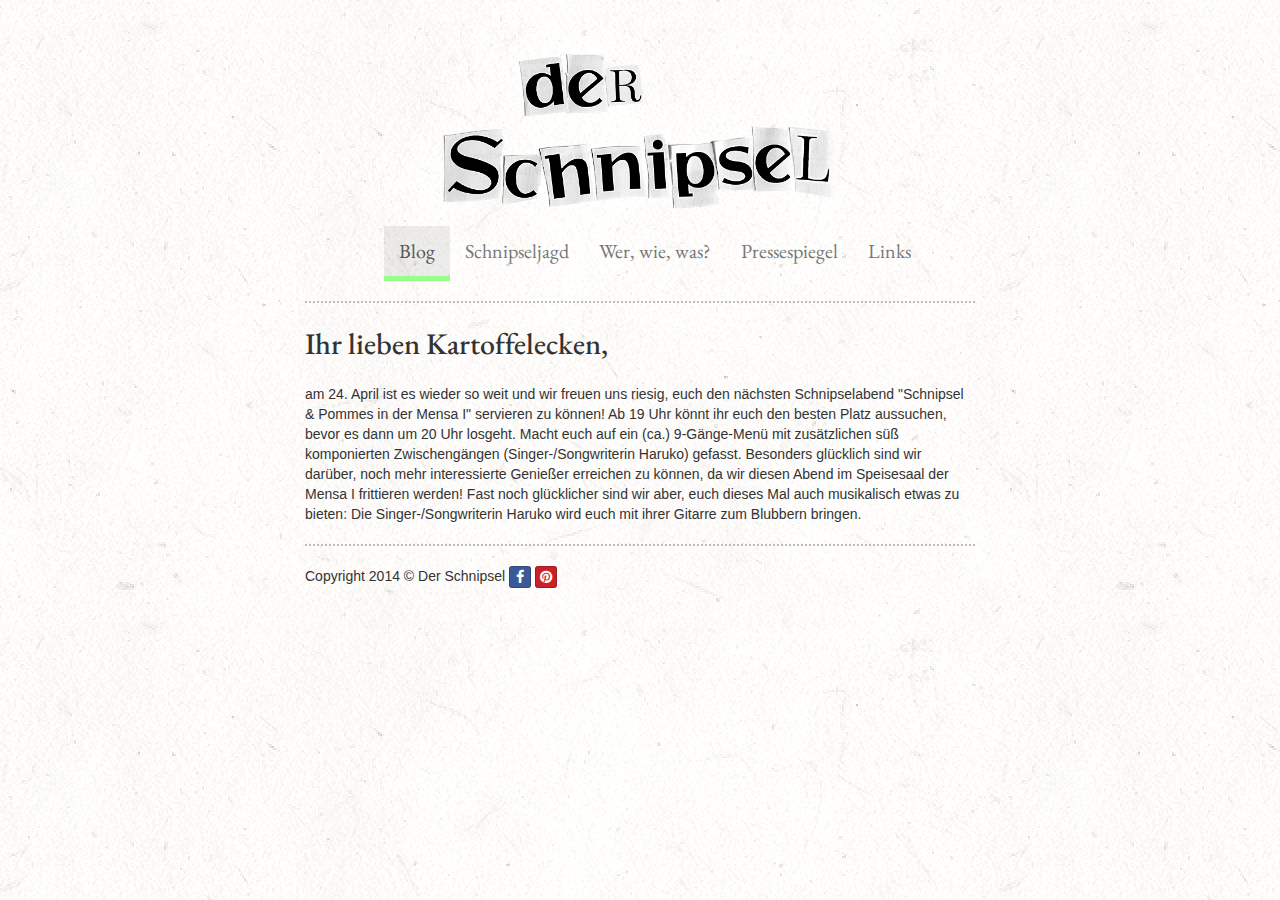
==== index.html @ 992e2056 "Initilisierung" ====
<!DOCTYPE html>
<html lang="de">
<head>
  <title>Schnipsel-Magazin</title>
  <meta charset="utf-8">
  <meta name="viewport" content="width=device-width, initial-scale=1">
  <meta name="description" content="">
  <meta name="author" content="Andre Jonas">

  <link href="http://maxcdn.bootstrapcdn.com/bootstrap/3.2.0/css/bootstrap.min.css" rel="stylesheet" type="text/css">
  <script src="https://ajax.googleapis.com/ajax/libs/jquery/1.11.1/jquery.min.js"></script>
  <script src="http://maxcdn.bootstrapcdn.com/bootstrap/3.2.0/js/bootstrap.min.js"></script>
  
  <!-- Custom CSS -->
  <link href="css/custom.css" rel="stylesheet" type="text/css">
	<link href="css/bootstrap-social.css" rel="stylesheet" type="text/css">

  <!-- Custom Fonts -->
  <link href="http://maxcdn.bootstrapcdn.com/font-awesome/4.3.0/css/font-awesome.min.css" rel="stylesheet" type="text/css">
  <link href="http://fonts.googleapis.com/css?family=EB+Garamond" rel="stylesheet" type="text/css">
</head>

<body>
  <div class="container">
    <header>
      <div class="logo center-block" style="max-width:400px">
        <img class="img-responsive" src="res/header.png" alt="">
      </div>
      
      <nav class="navbar navbar-default">
        <div class="container">
          <div class="collapse navbar-collapse">
            <ul class="nav navbar-nav">
              <li class="active"><a id="a_blog" href="index.html">Blog</a></li>
              <li><a id="a_schnipseljagd" href="schnipseljagd.html">Schnipseljagd</a></li>
              <li><a id="a_werwiewas"href="werwiewas.html">Wer, wie, was?</a></li>
              <li><a id="a_pressespiegel" href="pressespiegel.html">Pressespiegel</a></li>
              <li><a id="a_links" href="links.html">Links</a></li>
            </ul>
          </div>
        </div>
      </nav>
    </header>
    
    <hr>
    
    <h2>Ihr lieben Kartoffelecken,</h2>
    <p>am 24. April ist es wieder so weit und wir freuen uns riesig, euch den nächsten Schnipselabend "Schnipsel & Pommes in der Mensa I" servieren zu können! Ab 19 Uhr könnt ihr euch den besten Platz aussuchen, bevor es dann um 20 Uhr losgeht.
Macht euch auf ein (ca.) 9-Gänge-Menü mit zusätzlichen süß komponierten Zwischengängen (Singer-/Songwriterin Haruko) gefasst.
Besonders glücklich sind wir darüber, noch mehr interessierte Genießer erreichen zu können, da wir diesen Abend im Speisesaal der Mensa I frittieren werden!
Fast noch glücklicher sind wir aber, euch dieses Mal auch musikalisch etwas zu bieten: Die Singer-/Songwriterin Haruko wird euch mit ihrer Gitarre zum Blubbern bringen.</p>
          
    <footer>
      <hr>
      <div class="row">
        <div class="col-md-12">
          <p>Copyright 2014 &copy; Der Schnipsel <a class="btn btn-social-icon btn-facebook btn-xs" href="https://www.facebook.com/der.schnipsel"><i class="fa fa-facebook"></i></a> <a class="btn btn-social-icon btn-pinterest btn-xs" href="http://www.pinterest.com/derschnipsel/"><i class="fa fa-pinterest"></i></a>
        </div>
      </div>
    </footer>
  </div>
</body>

</html>
---- css/custom.css ----
/* Global Styles */

html,
body {
  height: 100%;
}

body {
  padding-top: 50px;
  background-image: url(../res/hintergrund.jpg);
}

h1, h2, h3 {
	font-family: 'EB Garamond', serif;
  margin-top: 0.8em;
  margin-bottom: 0.8em;
}

p {
  margin-bottom: 1em;
}

hr {
	border-top: 2px dotted #BBBBBB;
}

.container {
  margin-right: auto;
  margin-left: auto;
  max-width: 700px; /* or 950px */
}

/* Navigation */

.navbar {
  background-color: transparent;
  background: transparent;
  border: transparent;
}

.navbar .navbar-nav {
  display: inline-block;
  float: none;
  vertical-align: top;
}

.navbar .navbar-nav > .active > a {
  background-color:rgba(0, 0, 0, 0.07);
}

.navbar .navbar-nav li > a:hover {
  background-color:rgba(0, 0, 0, 0.03);
}

.navbar .navbar-nav > .active > a:hover {
  background-color:rgba(0, 0, 0, 0.03);
}

.navbar .navbar-collapse {
  text-align: center;
}

.navbar a {
	font-family: 'EB Garamond', serif;
	font-size: 20px;
	border-bottom: 5px solid transparent;
}

.navbar .navbar-nav > .active > #a_blog, #a_blog:hover {
  border-bottom: 5px solid #96FF8A;
}

.navbar .navbar-nav > .active > #a_schnipseljagd, #a_schnipseljagd:hover {
	border-bottom: 5px solid #8A96FF;
}

.navbar .navbar-nav > .active > #a_werwiewas, #a_werwiewas:hover {
	border-bottom: 5px solid #FF8A96;
}

.navbar .navbar-nav > .active > #a_pressespiegel, #a_pressespiegel:hover {
	border-bottom: 5px solid #8AFFB8;
}

.navbar .navbar-nav > .active > #a_links, #a_links:hover {
	border-bottom: 5px solid #B88AFF;
}

.logo img {
	width: 100%;
  height: 100%;
}

footer {
  margin: 20px 0;
}

/* Carousel */

.carousel-control.left, .carousel-control.right {
  background-image: none;
  background-color: #DDDDDD;
  opacity: .5;
}

#myCarousel {
	width: 400px;
	height: 600px;
}

#karte {
  margin-bottom: 1.5em;
}
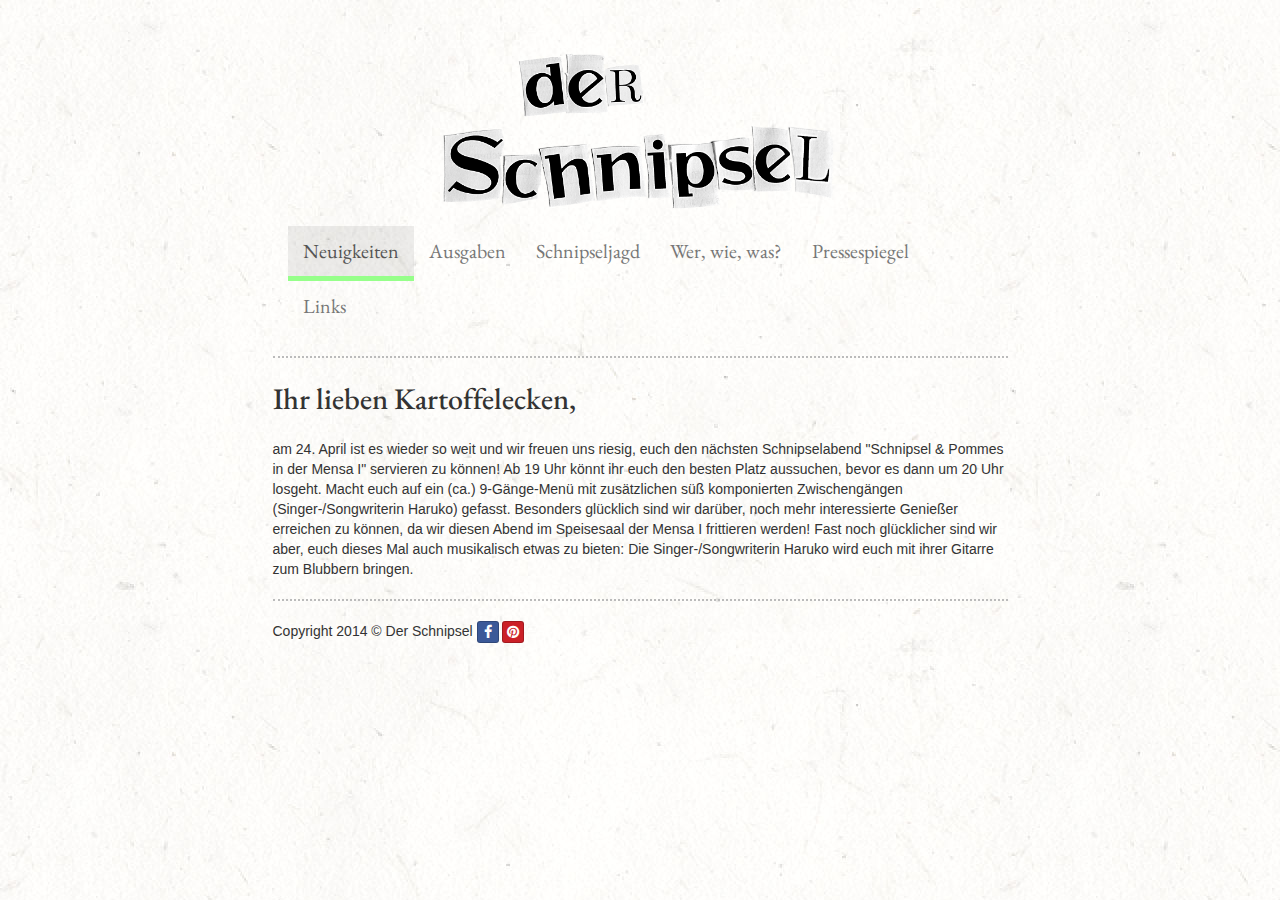
==== commit 8ba16511: "Menü verbessert" ====
--- a/index.html
+++ b/index.html
@@ -1,64 +1,63 @@
-<!DOCTYPE html>
-<html lang="de">
-<head>
-  <title>Schnipsel-Magazin</title>
-  <meta charset="utf-8">
-  <meta name="viewport" content="width=device-width, initial-scale=1">
-  <meta name="description" content="">
-  <meta name="author" content="Andre Jonas">
-
-  <link href="http://maxcdn.bootstrapcdn.com/bootstrap/3.2.0/css/bootstrap.min.css" rel="stylesheet" type="text/css">
-  <script src="https://ajax.googleapis.com/ajax/libs/jquery/1.11.1/jquery.min.js"></script>
-  <script src="http://maxcdn.bootstrapcdn.com/bootstrap/3.2.0/js/bootstrap.min.js"></script>
-  
-  <!-- Custom CSS -->
-  <link href="css/custom.css" rel="stylesheet" type="text/css">
-	<link href="css/bootstrap-social.css" rel="stylesheet" type="text/css">
-
-  <!-- Custom Fonts -->
-  <link href="http://maxcdn.bootstrapcdn.com/font-awesome/4.3.0/css/font-awesome.min.css" rel="stylesheet" type="text/css">
-  <link href="http://fonts.googleapis.com/css?family=EB+Garamond" rel="stylesheet" type="text/css">
-</head>
-
-<body>
-  <div class="container">
-    <header>
-      <div class="logo center-block" style="max-width:400px">
-        <img class="img-responsive" src="res/header.png" alt="">
-      </div>
-      
-      <nav class="navbar navbar-default">
-        <div class="container">
-          <div class="collapse navbar-collapse">
-            <ul class="nav navbar-nav">
-              <li class="active"><a id="a_blog" href="index.html">Blog</a></li>
-              <li><a id="a_schnipseljagd" href="schnipseljagd.html">Schnipseljagd</a></li>
-              <li><a id="a_werwiewas"href="werwiewas.html">Wer, wie, was?</a></li>
-              <li><a id="a_pressespiegel" href="pressespiegel.html">Pressespiegel</a></li>
-              <li><a id="a_links" href="links.html">Links</a></li>
-            </ul>
-          </div>
-        </div>
-      </nav>
-    </header>
-    
-    <hr>
-    
-    <h2>Ihr lieben Kartoffelecken,</h2>
-    <p>am 24. April ist es wieder so weit und wir freuen uns riesig, euch den nächsten Schnipselabend "Schnipsel & Pommes in der Mensa I" servieren zu können! Ab 19 Uhr könnt ihr euch den besten Platz aussuchen, bevor es dann um 20 Uhr losgeht.
-Macht euch auf ein (ca.) 9-Gänge-Menü mit zusätzlichen süß komponierten Zwischengängen (Singer-/Songwriterin Haruko) gefasst.
-Besonders glücklich sind wir darüber, noch mehr interessierte Genießer erreichen zu können, da wir diesen Abend im Speisesaal der Mensa I frittieren werden!
-Fast noch glücklicher sind wir aber, euch dieses Mal auch musikalisch etwas zu bieten: Die Singer-/Songwriterin Haruko wird euch mit ihrer Gitarre zum Blubbern bringen.</p>
-          
-    <footer>
-      <hr>
-      <div class="row">
-        <div class="col-md-12">
-          <p>Copyright 2014 &copy; Der Schnipsel <a class="btn btn-social-icon btn-facebook btn-xs" href="https://www.facebook.com/der.schnipsel"><i class="fa fa-facebook"></i></a> <a class="btn btn-social-icon btn-pinterest btn-xs" href="http://www.pinterest.com/derschnipsel/"><i class="fa fa-pinterest"></i></a>
-        </div>
-      </div>
-    </footer>
-  </div>
-</body>
-
-</html>
+<!DOCTYPE html>
+<html lang="de">
+<head>
+  <title>Schnipsel-Magazin</title>
+  <meta charset="utf-8">
+  <meta name="viewport" content="width=device-width, initial-scale=1">
+  <meta name="description" content="">
+  <meta name="author" content="Andre Jonas">
+
+  <link href="http://maxcdn.bootstrapcdn.com/bootstrap/3.2.0/css/bootstrap.min.css" rel="stylesheet" type="text/css">
+  <script src="https://ajax.googleapis.com/ajax/libs/jquery/1.11.1/jquery.min.js"></script>
+  <script src="http://maxcdn.bootstrapcdn.com/bootstrap/3.2.0/js/bootstrap.min.js"></script>
+  
+  <!-- Custom CSS -->
+  <link href="css/custom.css" rel="stylesheet" type="text/css">
+	<link href="css/bootstrap-social.css" rel="stylesheet" type="text/css">
+
+  <!-- Custom Fonts -->
+  <link href="http://maxcdn.bootstrapcdn.com/font-awesome/4.3.0/css/font-awesome.min.css" rel="stylesheet" type="text/css">
+  <link href="http://fonts.googleapis.com/css?family=EB+Garamond" rel="stylesheet" type="text/css">
+</head>
+
+<body>
+  <div class="container">
+    <header>
+      <div class="logo center-block" style="max-width:400px">
+        <img class="img-responsive" src="res/header.png" alt="">
+      </div>
+      
+      <nav class="navbar navbar-default">
+        <div class="collapse navbar-collapse">
+          <ul class="nav navbar-nav">
+            <li class="active"><a id="a_neuigkeiten" href="index.html">Neuigkeiten</a></li>
+            <li><a id="a_ausgaben" href="ausgaben.html">Ausgaben</a></li>
+            <li><a id="a_schnipseljagd" href="schnipseljagd.html">Schnipseljagd</a></li>
+            <li><a id="a_werwiewas"href="werwiewas.html">Wer, wie, was?</a></li>
+            <li><a id="a_pressespiegel" href="pressespiegel.html">Pressespiegel</a></li>
+            <li><a id="a_links" href="links.html">Links</a></li>
+          </ul>
+        </div>
+      </nav>
+    </header>
+    
+    <hr>
+    
+    <h2>Ihr lieben Kartoffelecken,</h2>
+    <p>am 24. April ist es wieder so weit und wir freuen uns riesig, euch den nächsten Schnipselabend "Schnipsel & Pommes in der Mensa I" servieren zu können! Ab 19 Uhr könnt ihr euch den besten Platz aussuchen, bevor es dann um 20 Uhr losgeht.
+Macht euch auf ein (ca.) 9-Gänge-Menü mit zusätzlichen süß komponierten Zwischengängen (Singer-/Songwriterin Haruko) gefasst.
+Besonders glücklich sind wir darüber, noch mehr interessierte Genießer erreichen zu können, da wir diesen Abend im Speisesaal der Mensa I frittieren werden!
+Fast noch glücklicher sind wir aber, euch dieses Mal auch musikalisch etwas zu bieten: Die Singer-/Songwriterin Haruko wird euch mit ihrer Gitarre zum Blubbern bringen.</p>
+          
+    <footer>
+      <hr>
+      <div class="row">
+        <div class="col-md-12">
+          <p>Copyright 2014 &copy; Der Schnipsel <a class="btn btn-social-icon btn-facebook btn-xs" href="https://www.facebook.com/der.schnipsel"><i class="fa fa-facebook"></i></a> <a class="btn btn-social-icon btn-pinterest btn-xs" href="http://www.pinterest.com/derschnipsel/"><i class="fa fa-pinterest"></i></a>
+        </div>
+      </div>
+    </footer>
+  </div>
+</body>
+
+</html>
--- a/css/custom.css
+++ b/css/custom.css
@@ -1,113 +1,117 @@
-/* Global Styles */
-
-html,
-body {
-  height: 100%;
-}
-
-body {
-  padding-top: 50px;
-  background-image: url(../res/hintergrund.jpg);
-}
-
-h1, h2, h3 {
-	font-family: 'EB Garamond', serif;
-  margin-top: 0.8em;
-  margin-bottom: 0.8em;
-}
-
+/* Global Styles */
+
+html,
+body {
+  height: 100%;
+}
+
+body {
+  padding-top: 50px;
+  background-image: url(../res/hintergrund.jpg);
+}
+
+h1, h2, h3 {
+	font-family: 'EB Garamond', serif;
+  margin-top: 0.8em;
+  margin-bottom: 0.8em;
+}
+
 p {
   margin-bottom: 1em;
-}
-
-hr {
-	border-top: 2px dotted #BBBBBB;
-}
-
-.container {
-  margin-right: auto;
-  margin-left: auto;
-  max-width: 700px; /* or 950px */
-}
-
-/* Navigation */
-
+}
+
+hr {
+	border-top: 2px dotted #BBBBBB;
+}
+
+.container {
+  margin-right: auto;
+  margin-left: auto;
+  max-width: 765px; /* or 950px */
+}
+
+/* Navigation */
+
 .navbar {
-  background-color: transparent;
-  background: transparent;
+  background-color: transparent;
+  background: transparent;
   border: transparent;
-}
-
-.navbar .navbar-nav {
-  display: inline-block;
-  float: none;
-  vertical-align: top;
-}
-
-.navbar .navbar-nav > .active > a {
-  background-color:rgba(0, 0, 0, 0.07);
-}
-
-.navbar .navbar-nav li > a:hover {
-  background-color:rgba(0, 0, 0, 0.03);
-}
-
-.navbar .navbar-nav > .active > a:hover {
-  background-color:rgba(0, 0, 0, 0.03);
-}
-
-.navbar .navbar-collapse {
-  text-align: center;
-}
-
-.navbar a {
-	font-family: 'EB Garamond', serif;
-	font-size: 20px;
-	border-bottom: 5px solid transparent;
-}
-
-.navbar .navbar-nav > .active > #a_blog, #a_blog:hover {
-  border-bottom: 5px solid #96FF8A;
-}
-
-.navbar .navbar-nav > .active > #a_schnipseljagd, #a_schnipseljagd:hover {
-	border-bottom: 5px solid #8A96FF;
-}
-
-.navbar .navbar-nav > .active > #a_werwiewas, #a_werwiewas:hover {
-	border-bottom: 5px solid #FF8A96;
-}
-
-.navbar .navbar-nav > .active > #a_pressespiegel, #a_pressespiegel:hover {
-	border-bottom: 5px solid #8AFFB8;
-}
-
-.navbar .navbar-nav > .active > #a_links, #a_links:hover {
-	border-bottom: 5px solid #B88AFF;
-}
-
+}
+
+.navbar .navbar-nav {
+  display: inline-block;
+  float: none;
+  vertical-align: top;
+}
+
+.navbar .navbar-nav > .active > a {
+  background-color:rgba(0, 0, 0, 0.07);
+}
+
+.navbar .navbar-nav li > a:hover {
+  background-color:rgba(0, 0, 0, 0.03);
+}
+
+.navbar .navbar-nav > .active > a:hover {
+  background-color:rgba(0, 0, 0, 0.03);
+}
+
+/*.navbar .navbar-collapse {
+  text-align: center;
+}*/
+
+.navbar a {
+	font-family: 'EB Garamond', serif;
+	font-size: 20px;
+	border-bottom: 5px solid transparent;
+}
+
+.navbar .navbar-nav > .active > #a_neuigkeiten, #a_neuigkeiten:hover {
+  border-bottom: 5px solid #96FF8A;
+}
+
+.navbar .navbar-nav > .active > #a_ausgaben, #a_ausgaben:hover {
+	border-bottom: 5px solid #8AFFB8;
+}
+
+.navbar .navbar-nav > .active > #a_schnipseljagd, #a_schnipseljagd:hover {
+	border-bottom: 5px solid #8A96FF;
+}
+
+.navbar .navbar-nav > .active > #a_werwiewas, #a_werwiewas:hover {
+	border-bottom: 5px solid #FF8A96;
+}
+
+.navbar .navbar-nav > .active > #a_pressespiegel, #a_pressespiegel:hover {
+	border-bottom: 5px solid #8AFFB8;
+}
+
+.navbar .navbar-nav > .active > #a_links, #a_links:hover {
+	border-bottom: 5px solid #B88AFF;
+}
+
 .logo img {
 	width: 100%;
   height: 100%;
-}
-
-footer {
-  margin: 20px 0;
-}
-
-/* Carousel */
-
-.carousel-control.left, .carousel-control.right {
-  background-image: none;
-  background-color: #DDDDDD;
-  opacity: .5;
-}
-
+}
+
+footer {
+  margin: 20px 0;
+}
+
+/* Carousel */
+
+.carousel-control.left, .carousel-control.right {
+  background-image: none;
+  background-color: #DDDDDD;
+  opacity: .5;
+}
+
 #myCarousel {
-	width: 400px;
+	width: 400px;
 	height: 600px;
-}
-
+}
+
 #karte {
   margin-bottom: 1.5em;
-}
+}
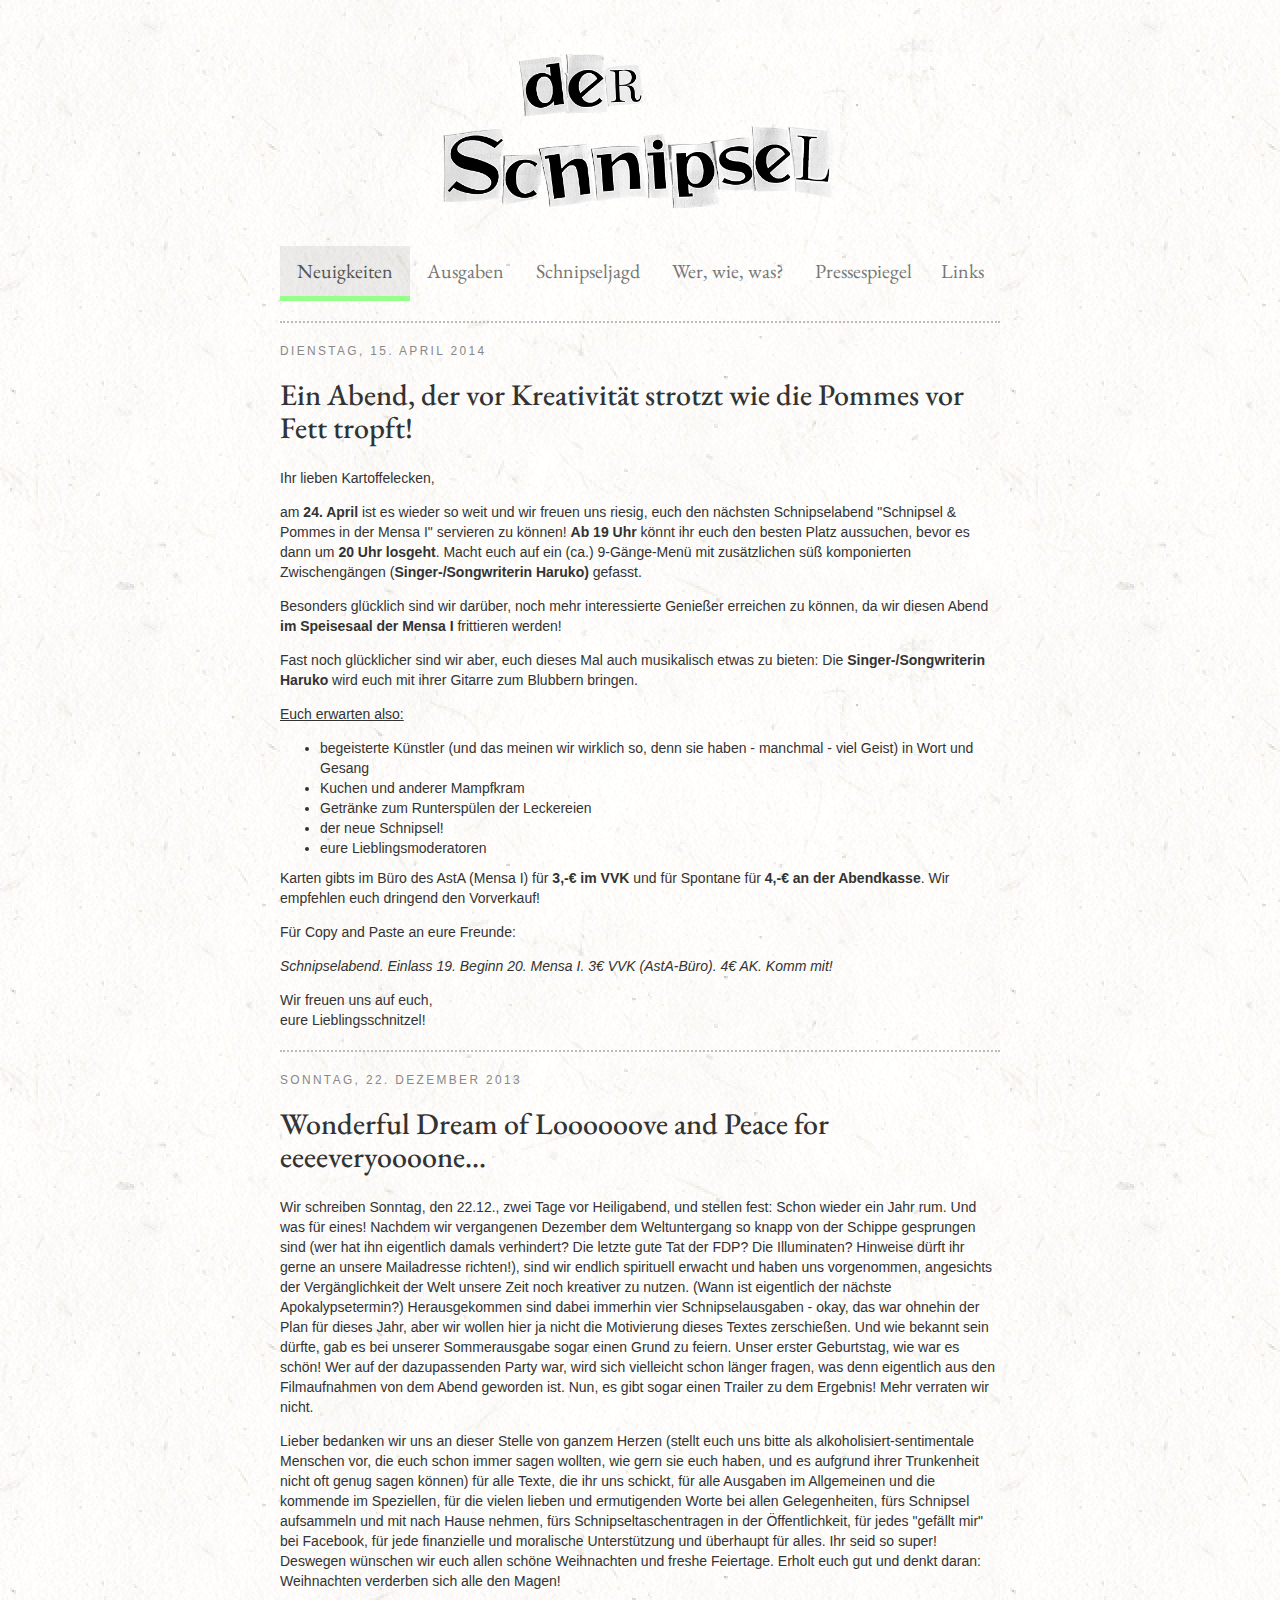
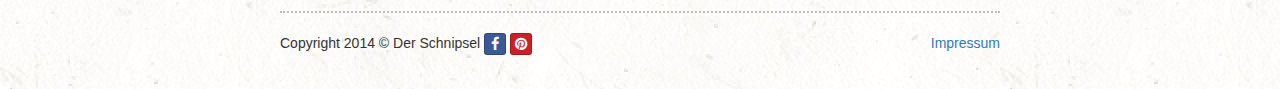
==== commit 97d5c380: "Lauter kleine Änderungen" ====
--- a/index.html
+++ b/index.html
@@ -27,9 +27,9 @@
         <img class="img-responsive" src="res/header.png" alt="">
       </div>
       
-      <nav class="navbar navbar-default">
+      <nav class="navbar navbar-default" role="navigation">
         <div class="collapse navbar-collapse">
-          <ul class="nav navbar-nav">
+          <ul class="nav navbar-nav" data-toggle="collapse" data-target="#navbar">
             <li class="active"><a id="a_neuigkeiten" href="index.html">Neuigkeiten</a></li>
             <li><a id="a_ausgaben" href="ausgaben.html">Ausgaben</a></li>
             <li><a id="a_schnipseljagd" href="schnipseljagd.html">Schnipseljagd</a></li>
@@ -42,18 +42,56 @@
     </header>
     
     <hr>
+	
+    <p class="datum">Dienstag, 15. April 2014</p>
+      
+    <h2>Ein Abend, der vor Kreativität strotzt wie die Pommes vor Fett tropft!</h2>
+      
+    <p>Ihr lieben Kartoffelecken,</p>
+
+    <p>am <b>24. April </b>ist es wieder so weit und wir freuen uns riesig, euch den nächsten Schnipselabend "Schnipsel &amp; Pommes in der Mensa I" servieren zu können! <b>Ab 19 Uhr</b> könnt ihr euch den besten Platz aussuchen, bevor es dann um <b>20 Uhr losgeht</b>. Macht euch auf ein (ca.) 9-Gänge-Menü mit zusätzlichen süß komponierten Zwischengängen (<b>Singer-/Songwriterin Haruko)</b> gefasst.
     
-    <h2>Ihr lieben Kartoffelecken,</h2>
-    <p>am 24. April ist es wieder so weit und wir freuen uns riesig, euch den nächsten Schnipselabend "Schnipsel & Pommes in der Mensa I" servieren zu können! Ab 19 Uhr könnt ihr euch den besten Platz aussuchen, bevor es dann um 20 Uhr losgeht.
-Macht euch auf ein (ca.) 9-Gänge-Menü mit zusätzlichen süß komponierten Zwischengängen (Singer-/Songwriterin Haruko) gefasst.
-Besonders glücklich sind wir darüber, noch mehr interessierte Genießer erreichen zu können, da wir diesen Abend im Speisesaal der Mensa I frittieren werden!
-Fast noch glücklicher sind wir aber, euch dieses Mal auch musikalisch etwas zu bieten: Die Singer-/Songwriterin Haruko wird euch mit ihrer Gitarre zum Blubbern bringen.</p>
-          
+    <p>Besonders glücklich sind wir darüber, noch mehr interessierte Genießer erreichen zu können, da wir diesen Abend <b>im Speisesaal der Mensa I</b> frittieren werden!</p>
+    
+    <p>Fast noch glücklicher sind wir aber, euch dieses Mal auch musikalisch etwas zu bieten: Die <b>Singer-/Songwriterin Haruko</b> wird euch mit ihrer Gitarre zum Blubbern bringen.</p>
+    
+    <p><u>Euch erwarten also:</u></p>
+    
+    <ul>
+      <li>begeisterte Künstler (und das meinen wir wirklich so, denn sie haben - manchmal - viel Geist) in Wort und Gesang</li>
+      <li>Kuchen und anderer Mampfkram</li>
+      <li>Getränke zum Runterspülen der Leckereien</li>
+      <li>der neue Schnipsel!</li>
+      <li>eure Lieblingsmoderatoren</li>
+    </ul>
+    
+    <p>Karten gibts im Büro des AstA (Mensa I) für <b>3,-€ im VVK </b>und für Spontane für<b> 4,-€ an der Abendkasse</b>. Wir empfehlen euch dringend den Vorverkauf!</p>
+    
+    <p>Für Copy and Paste an eure Freunde:</p>
+    
+    <p><i>Schnipselabend. Einlass 19. Beginn 20. Mensa I. 3€ VVK (AstA-Büro). 4€ AK. Komm mit!</i></p>
+    
+    <p>Wir freuen uns auf euch,<br>
+    eure Lieblingsschnitzel!</p>
+    
+    <hr>
+    
+    <p class="datum">Sonntag, 22. Dezember 2013</p>
+    
+    <h2>Wonderful Dream of Loooooove and Peace for eeeeveryoooone...</h2>
+    
+    <p>Wir schreiben Sonntag, den 22.12., zwei Tage vor Heiligabend, und stellen fest: Schon wieder ein Jahr rum. Und was für eines! Nachdem wir vergangenen Dezember dem Weltuntergang so knapp von der Schippe gesprungen sind (wer hat ihn eigentlich damals verhindert? Die letzte gute Tat der FDP? Die Illuminaten? Hinweise dürft ihr gerne an unsere Mailadresse richten!), sind wir endlich spirituell erwacht und haben uns vorgenommen, angesichts der Vergänglichkeit der Welt unsere Zeit noch kreativer zu nutzen. (Wann ist eigentlich der nächste Apokalypsetermin?) Herausgekommen sind dabei immerhin vier Schnipselausgaben - okay, das war ohnehin der Plan für dieses Jahr, aber wir wollen hier ja nicht die Motivierung dieses Textes zerschießen. Und wie bekannt sein dürfte, gab es bei unserer Sommerausgabe sogar einen Grund zu feiern. Unser erster Geburtstag, wie war es schön! Wer auf der dazupassenden Party war, wird sich vielleicht schon länger fragen, was denn eigentlich aus den Filmaufnahmen von dem Abend geworden ist. Nun, es gibt sogar einen Trailer zu dem Ergebnis! Mehr verraten wir nicht.</p> 
+
+    <p>Lieber bedanken wir uns an dieser Stelle von ganzem Herzen (stellt euch uns bitte als alkoholisiert-sentimentale Menschen vor, die euch schon immer sagen wollten, wie gern sie euch haben, und es aufgrund ihrer Trunkenheit nicht oft genug sagen können) für alle Texte, die ihr uns schickt, für alle Ausgaben im Allgemeinen und die kommende im Speziellen, für die vielen lieben und ermutigenden Worte bei allen Gelegenheiten, fürs Schnipsel aufsammeln und mit nach Hause nehmen, fürs Schnipseltaschentragen in der Öffentlichkeit, für jedes "gefällt mir" bei Facebook, für jede finanzielle und moralische Unterstützung und überhaupt für alles. Ihr seid so super! Deswegen wünschen wir euch allen schöne Weihnachten und freshe Feiertage. Erholt euch gut und denkt daran: Weihnachten verderben sich alle den Magen!</p>
+  
     <footer>
       <hr>
       <div class="row">
-        <div class="col-md-12">
+        <div class="col-md-6">
           <p>Copyright 2014 &copy; Der Schnipsel <a class="btn btn-social-icon btn-facebook btn-xs" href="https://www.facebook.com/der.schnipsel"><i class="fa fa-facebook"></i></a> <a class="btn btn-social-icon btn-pinterest btn-xs" href="http://www.pinterest.com/derschnipsel/"><i class="fa fa-pinterest"></i></a>
+        </div>
+        <div class="col-md-6 text-right">
+          <a href="impressum.html">Impressum</a>
         </div>
       </div>
     </footer>
--- a/css/custom.css
+++ b/css/custom.css
@@ -1,18 +1,23 @@
 /* Global Styles */
 
-html,
+/* Immer Scrollbar anzeigen */
+
+html {
+  overflow: -moz-scrollbars-vertical !important;
+}
+
+/*html,
 body {
   height: 100%;
-}
+}*/
 
 body {
-  padding-top: 50px;
   background-image: url(../res/hintergrund.jpg);
 }
 
 h1, h2, h3 {
-	font-family: 'EB Garamond', serif;
-  margin-top: 0.8em;
+  font-family: 'EB Garamond', serif;
+  margin-top: 0.6em;
   margin-bottom: 0.8em;
 }
 
@@ -24,10 +29,8 @@
 	border-top: 2px dotted #BBBBBB;
 }
 
-.container {
-  margin-right: auto;
-  margin-left: auto;
-  max-width: 765px; /* or 950px */
+.container {  
+  width: 750px;
 }
 
 /* Navigation */
@@ -38,10 +41,19 @@
   border: transparent;
 }
 
-.navbar .navbar-nav {
-  display: inline-block;
-  float: none;
-  vertical-align: top;
+.navbar-collapse {
+  padding-left: 0px;
+  padding-right: 0px;
+}
+
+.navbar-nav {
+  display: table;
+  width: 100%;
+}
+
+.navbar-nav > li {
+  display: table-cell;
+  text-align: center;
 }
 
 .navbar .navbar-nav > .active > a {
@@ -56,14 +68,34 @@
   background-color:rgba(0, 0, 0, 0.03);
 }
 
-/*.navbar .navbar-collapse {
-  text-align: center;
-}*/
-
 .navbar a {
 	font-family: 'EB Garamond', serif;
 	font-size: 20px;
 	border-bottom: 5px solid transparent;
+}
+
+#a_neuigkeiten {
+  width: 130px;
+}
+
+#a_ausgaben {
+  width: 110px;
+}
+
+#a_schnipseljagd {
+  width: 135px;
+}
+
+#a_werwiewas {
+  width: 145px;
+}
+
+#a_pressespiegel {
+  width: 125px;
+}
+
+#a_links {
+  width: 75px;
 }
 
 .navbar .navbar-nav > .active > #a_neuigkeiten, #a_neuigkeiten:hover {
@@ -71,47 +103,43 @@
 }
 
 .navbar .navbar-nav > .active > #a_ausgaben, #a_ausgaben:hover {
-	border-bottom: 5px solid #8AFFB8;
+  border-bottom: 5px solid #8A96FF;
 }
 
 .navbar .navbar-nav > .active > #a_schnipseljagd, #a_schnipseljagd:hover {
-	border-bottom: 5px solid #8A96FF;
+  border-bottom: 5px solid #FF8A96;
 }
 
 .navbar .navbar-nav > .active > #a_werwiewas, #a_werwiewas:hover {
-	border-bottom: 5px solid #FF8A96;
+  border-bottom: 5px solid #8AFFB8;
 }
 
 .navbar .navbar-nav > .active > #a_pressespiegel, #a_pressespiegel:hover {
-	border-bottom: 5px solid #8AFFB8;
+  border-bottom: 5px solid #B88AFF;
 }
 
 .navbar .navbar-nav > .active > #a_links, #a_links:hover {
-	border-bottom: 5px solid #B88AFF;
+  border-bottom: 5px solid #FFB88A;
+}
+
+.datum {
+  font-size: 85%;
+  text-transform: uppercase;
+  letter-spacing:0.2em;
+  color: #888;
 }
 
 .logo img {
-	width: 100%;
-  height: 100%;
+  width: 100%;
+  height: 100%;
+  margin-top: 50px;
+  margin-bottom: 20px;
 }
 
 footer {
   margin: 20px 0;
 }
 
-/* Carousel */
-
-.carousel-control.left, .carousel-control.right {
-  background-image: none;
-  background-color: #DDDDDD;
-  opacity: .5;
-}
-
-#myCarousel {
-	width: 400px;
-	height: 600px;
-}
-
 #karte {
   margin-bottom: 1.5em;
 }
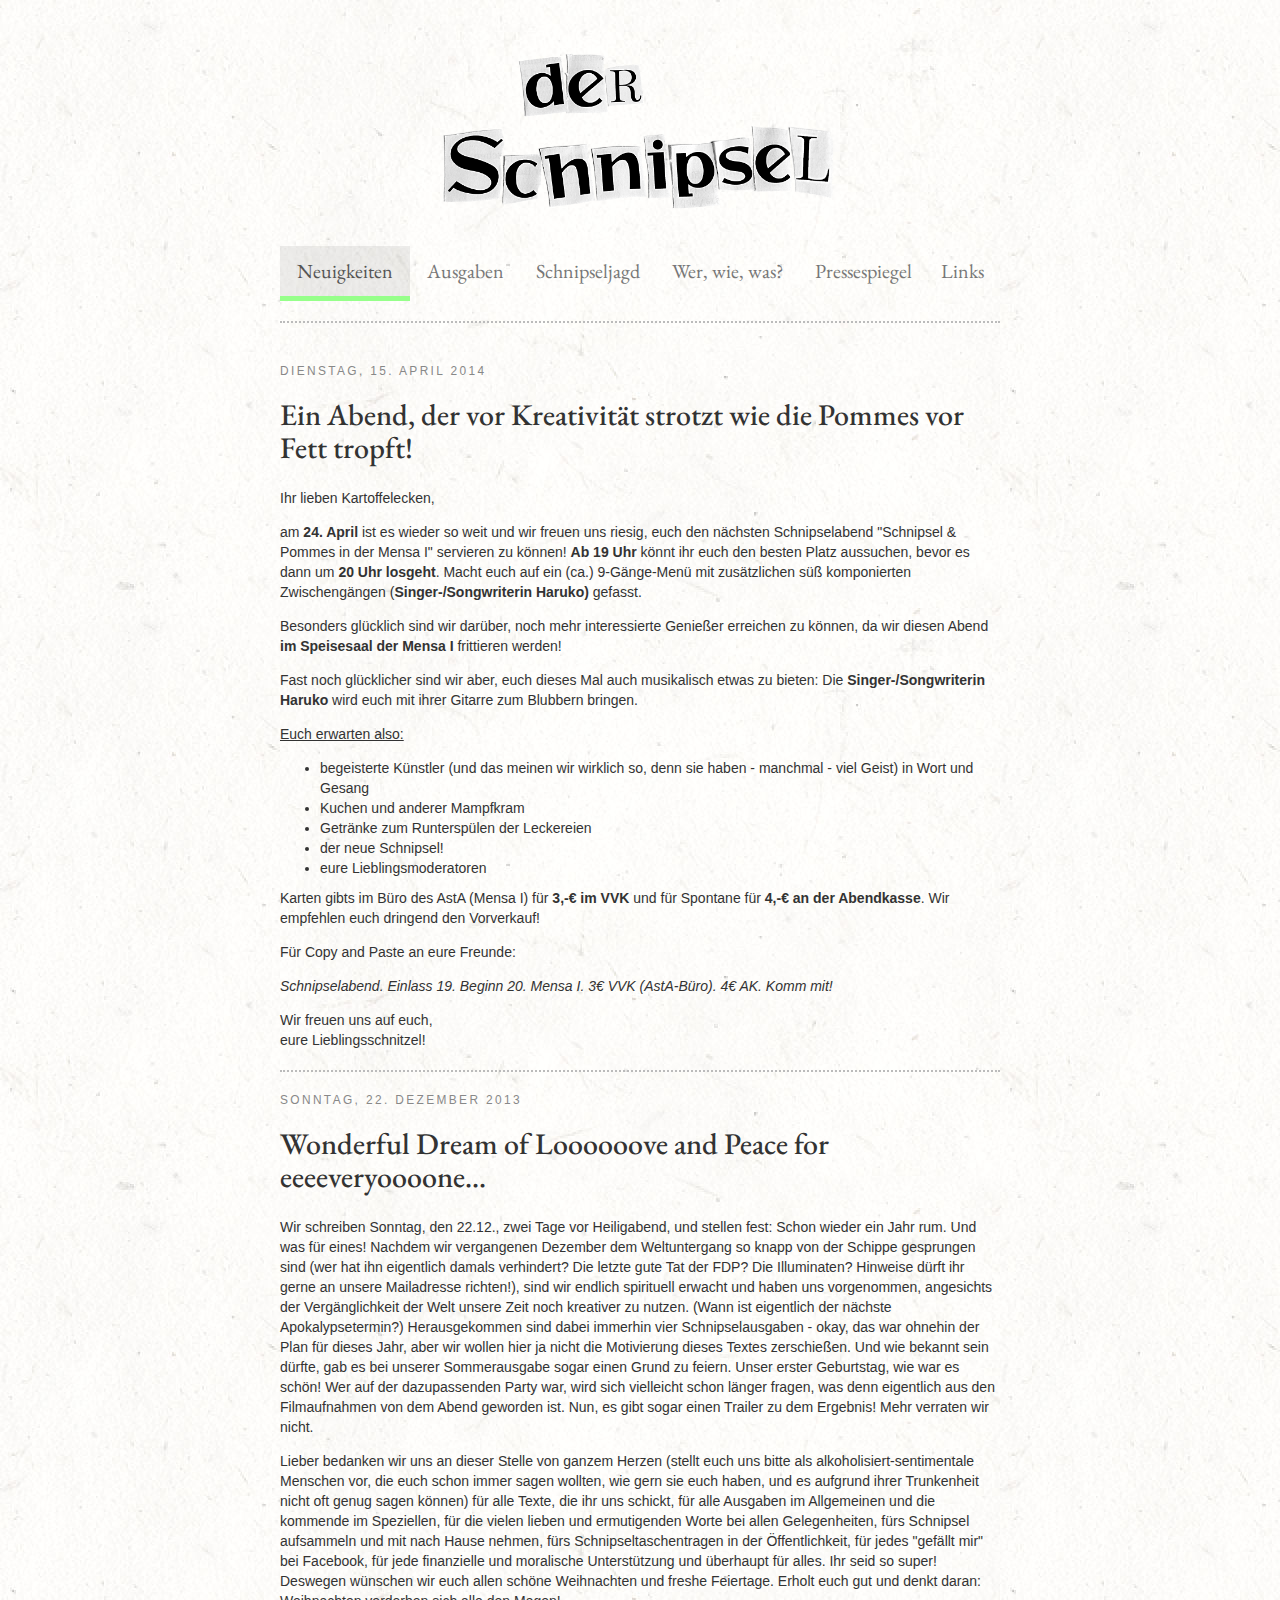
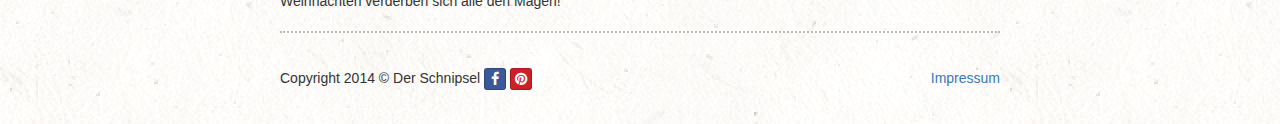
==== commit 165a1ed9: "Navbar flexibler gemacht" ====
--- a/index.html
+++ b/index.html
@@ -21,15 +21,26 @@
 </head>
 
 <body>
-  <div class="container">
+  <div class="container-fluid">	
     <header>
-      <div class="logo center-block" style="max-width:400px">
-        <img class="img-responsive" src="res/header.png" alt="">
-      </div>
-      
-      <nav class="navbar navbar-default" role="navigation">
-        <div class="collapse navbar-collapse">
-          <ul class="nav navbar-nav" data-toggle="collapse" data-target="#navbar">
+      <div id="logo" class="center-block" style="max-width:400px">
+        <img src="res/header.png" alt="Schnipsel-Logo" class="img-responsive"/>
+      </div> 
+    </header>
+    
+    <nav class="navbar navbar-default">
+      <div id="navbar" class="container-fluid">
+        <div class="navbar-header">
+          <button type="button" class="navbar-toggle collapsed" data-toggle="collapse" data-target="#bs-example-navbar-collapse-1">
+            <span class="sr-only">Toggle navigation</span>
+            <span class="icon-bar"></span>
+            <span class="icon-bar"></span>
+            <span class="icon-bar"></span>
+          </button>
+        </div>
+        
+        <div class="collapse navbar-collapse" id="bs-example-navbar-collapse-1">
+          <ul class="nav navbar-nav">
             <li class="active"><a id="a_neuigkeiten" href="index.html">Neuigkeiten</a></li>
             <li><a id="a_ausgaben" href="ausgaben.html">Ausgaben</a></li>
             <li><a id="a_schnipseljagd" href="schnipseljagd.html">Schnipseljagd</a></li>
@@ -38,10 +49,10 @@
             <li><a id="a_links" href="links.html">Links</a></li>
           </ul>
         </div>
-      </nav>
-    </header>
-    
-    <hr>
+      </div>
+      
+      <hr>
+    </nav>
 	
     <p class="datum">Dienstag, 15. April 2014</p>
       
--- a/css/custom.css
+++ b/css/custom.css
@@ -29,8 +29,8 @@
 	border-top: 2px dotted #BBBBBB;
 }
 
-.container {  
-  width: 750px;
+.container-fluid {  
+  max-width: 750px;
 }
 
 /* Navigation */
@@ -47,12 +47,16 @@
 }
 
 .navbar-nav {
+/*
   display: table;
   width: 100%;
+*/
 }
 
 .navbar-nav > li {
+/*
   display: table-cell;
+*/
   text-align: center;
 }
 
@@ -72,6 +76,11 @@
 	font-family: 'EB Garamond', serif;
 	font-size: 20px;
 	border-bottom: 5px solid transparent;
+}
+
+#navbar {
+  padding-left: 0px;
+  padding-right: 0px;
 }
 
 #a_neuigkeiten {
@@ -122,6 +131,10 @@
   border-bottom: 5px solid #FFB88A;
 }
 
+.col-md-6 {
+  padding-top: 15px;
+}
+
 .datum {
   font-size: 85%;
   text-transform: uppercase;
@@ -129,7 +142,7 @@
   color: #888;
 }
 
-.logo img {
+#logo {
   width: 100%;
   height: 100%;
   margin-top: 50px;
